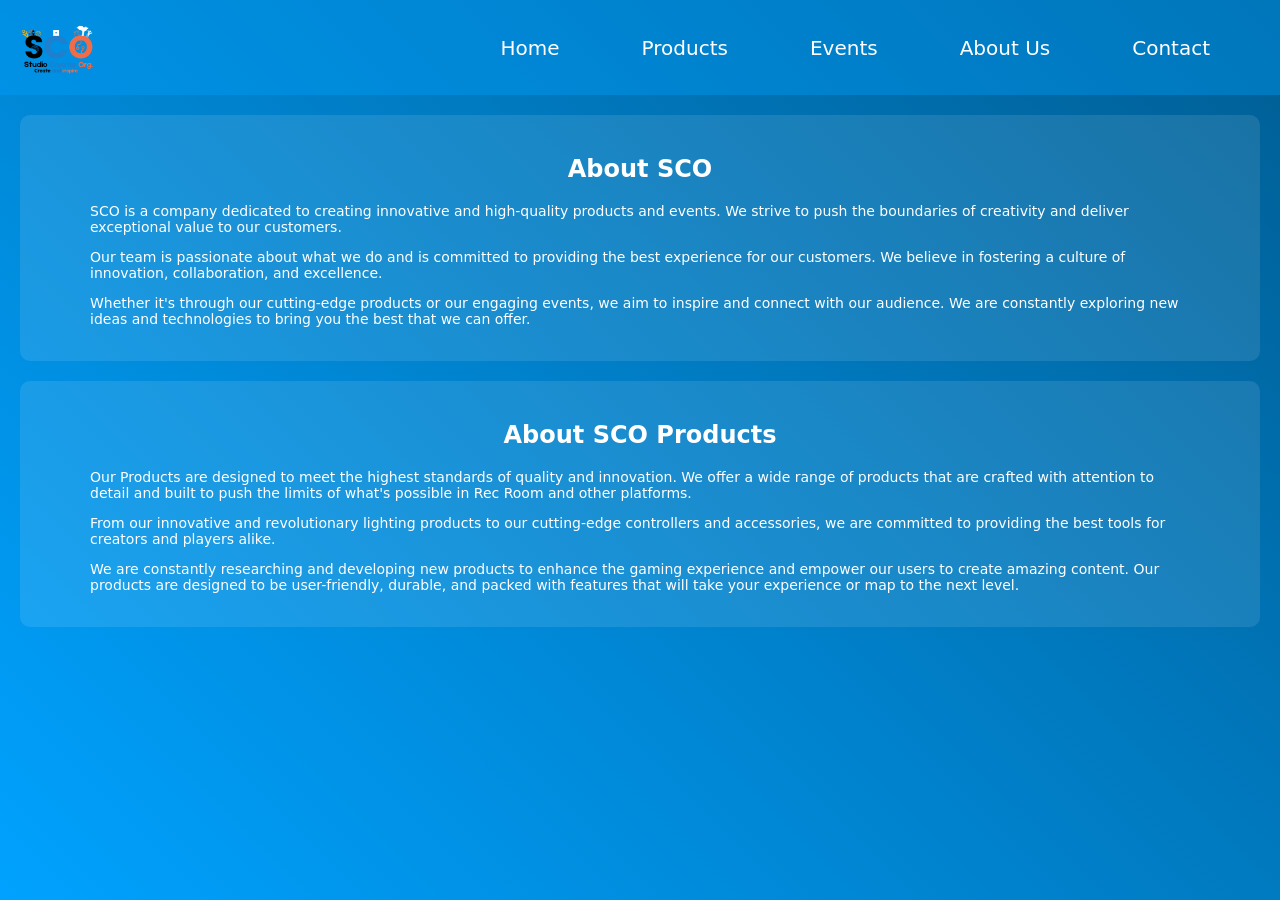
==== About.html @ 5f317377 "Test 1" ====
<!DOCTYPE html>
<html lang="en">
<head>
    <link rel="stylesheet" href="Style.css">
    <meta charset="UTF-8">
    <meta name="viewport" content="width=device-width, initial-scale=1.0">
    <title>About SCO</title>
</head>
<body>
    <nav>
        <img src="lib/Logos/SCO.png" alt="Logo" width="75" height="75">
        <ul>
            <li><a href="Home.html">Home</a></li>
            <li><a href="Products.html">Products</a></li>
            <li><a href="Events.html">Events</a></li>
            <li><a href="About.html">About Us</a></li>
            <li><a href="Contact.html">Contact</a></li>
        </ul>
        <button class="menu-btn"><svg xmlns="http://www.w3.org/2000/svg" viewBox="0 0 640 640"><path d="M96 160C96 142.3 110.3 128 128 128L512 128C529.7 128 544 142.3 544 160C544 177.7 529.7 192 512 192L128 192C110.3 192 96 177.7 96 160zM96 320C96 302.3 110.3 288 128 288L512 288C529.7 288 544 302.3 544 320C544 337.7 529.7 352 512 352L128 352C110.3 352 96 337.7 96 320zM544 480C544 497.7 529.7 512 512 512L128 512C110.3 512 96 497.7 96 480C96 462.3 110.3 448 128 448L512 448C529.7 448 544 462.3 544 480z"/></svg></button>
    </nav>

    <main>
        <section>
            <h1>About SCO</h1>
            <p>SCO is a company dedicated to creating innovative and high-quality products and events. We strive to push the boundaries of creativity and deliver exceptional value to our customers.</p>
            <p>Our team is passionate about what we do and is committed to providing the best experience for our customers. We believe in fostering a culture of innovation, collaboration, and excellence.</p>
            <p>Whether it's through our cutting-edge products or our engaging events, we aim to inspire and connect with our audience. We are constantly exploring new ideas and technologies to bring you the best that we can offer.</p>
        </section>


        <section>
             <h1>About SCO Products</h1>
             <p>Our Products are designed to meet the highest standards of quality and innovation. We offer a wide range of products that are crafted with attention to detail and built to push the limits of what's possible in Rec Room and other platforms.</p>
            <p>From our innovative and revolutionary lighting products to our cutting-edge controllers and accessories, we are committed to providing the best tools for creators and players alike.</p>
            <p>We are constantly researching and developing new products to enhance the gaming experience and empower our users to create amazing content. Our products are designed to be user-friendly, durable, and packed with features that will take your experience or map to the next level.</p>
        </section>
    </main>
</body>
</html>
---- Style.css ----
html, body {
  background: content-box linear-gradient(45deg, #00a2ff, #005e94); color: var(--text);
    font-family: system-ui, -apple-system, Segoe UI, Roboto, Inter, Arial, sans-serif;
    min-height: 100vh;
    margin: 0;
    display: flex;
    flex-direction: column;
}

h1 {
    text-align: center;
    color: white;
    font-size-adjust: auto;
}

h2 {
    font-weight: lighter;   
    text-align: center;
    color: white;
    font-size-adjust: auto;
}

h3 {
    margin-left: 50px;
    margin-right: 50px;
    font-size-adjust: auto;
}

h4 {
    margin-left: 50px;
    margin-right: 50px;
    font-size-adjust: auto;
}

h5 {
    margin-left: 50px;
    margin-right: 50px;
    font-size: 15px;
    font-weight: lighter;
}

p {
    margin-left: 50px;
    margin-right: 50px;
    font-size: 14px;
    color: white;
    font-size-adjust: auto;
}

li {
    margin-left: 55px;
    margin-right: 50px;
    font-size: max(14px);
    font-size-adjust: auto;
    color: white;
}

nav {
    display: flex;
    align-items: center;
    background-color: #00a2ff5c;
    padding: 10px 20px;
    justify-content: space-between;
}

nav img {
    margin-right: max(20px, 2.5vw);
}

nav ul {
    list-style: none;
    display: flex;
    align-items: center;
    justify-content: right;
}

nav ul li {
    margin-left: max(20px, 2.5vw);
}

nav a {
    color: white;
    text-decoration: none;
    font-size: max(20px);
}

section {
    margin: 20px;
    padding: 20px;
    background-color: rgba(255, 255, 255, 0.1);
    border-radius: 10px;
}

.section h2 {
    margin-top: 0;
}

.section h3 {
    margin-top: 0;
}

.product-grid h3 {
    text-align: center;
    color: white;
}

.section-title {
    text-align: center;
    color: white;
}

.shop-btn {
    display: inline-block;
    padding: 10px 20px;
    background-color: #1facff;
    color: white;
    text-decoration: none;
    border-radius: 5px;
    font-size: 16px;
    margin-top: 20px;
    transition: 0.2s;
    position: relative;
    left: 50%;
    transform: translateX(-50%);
}

.shop-btn:hover {
    background-color: #0e8cd9;
    transform: translateX(-50%) rotateZ(2deg);
    transition: 0.2s;
}

.event-grid {
    display: grid;
    grid-template-columns: repeat(auto-fit, minmax(350px, 400px));
    gap: 20px;
    margin-top: 20px;
}

.event-card {
    background-color: rgba(255, 255, 255, 0.1);
    border-radius: 10px;
    width: 80%;
    padding: 16px;
    text-align: center;
    transition: 0.2s;
    justify-self: center;
    align-items: center;
}

.event-card:hover {
    background-color: rgba(255, 255, 255, 0.2);
    width: 85%;
    transition: 0.2s;
}

.event-card img {
    width: 80%;
    height: auto;
    object-fit: cover;
    height: 200px;
    width: 100%;
    border-radius: 10px;
}

.event-card h3 {
    margin: 10px;
    margin-left: 15px;
    text-align: left;
    color: white;
}

.event-card p {
    margin-left: 10px;
    margin: 5px;
    color: white;
    text-align: left;
}

.btn {
    display: inline-block;
    padding: 10px 20px;
    background-color: #1a88c7;
    color: white;
    text-decoration: none;
    border-radius: 5px;
    font-size: 16px;
    margin-top: 20px;
    transition: 0.2s;
}

.btn:hover {
    background-color: #0f8cd4;
    transition: 0.2s;
}

.btn-contact {
    display: inline-block;
    padding: 10px 20px;
    background-color: #1facff;
    color: white;
    text-decoration: none;
    border-radius: 5px;
    font-size: 16px;
    margin-top: 20px;
    transition: 0.2s;
}

.product-grid {
    display: grid;
    grid-template-columns: repeat(auto-fit, minmax(200px, 1fr));
    gap: 20px;
    margin-top: 20px;
}

.product-card {
    background-color: rgba(255, 255, 255, 0.1);
    border-radius: 10px;
    width: 80%;
    padding: 20px;
    text-align: center;
    transition: 0.2s;
    justify-self: center;
}

.product-card:hover {
    background-color: rgba(255, 255, 255, 0.2);
    width: 85%;
    transition: 0.2s;
}

.product-card img {
    object-fit: cover;
    height: 175px;
    width: 250px;
    border-radius: 10px;
}

.product-card h3 {
    margin-top: 10px;
    color: white;
}

.product-card p {
    color: white;
    font-size: 14px;
}

.footer {
    text-align: center;
    padding: 20px;
    background-color: rgba(255, 255, 255, 0.2);
    color: white;
    margin-top: auto;
}

@media (max-width: 1024px) {
    nav ul {
        display: none;
    }
    .menu-btn {
        display: block;
        cursor: pointer;
    }

}

@media (min-width: 1025px) {
    .menu-btn {
        display: none;
    }
    nav ul {
        display: flex;
    }
}

.menu-btn {
    width: 50px;
    height: 50px;
    font-size: 24px;
    border-radius: 20%;
    background-color: white;
    color: #1facff;
    border: none;
    justify-items: center;
}

.menu-btn:hover {
    background-color: #ffffffdc;
    color: white;
    transition: 0.2s;
}

.menu-btn i {
    pointer-events: none;
}
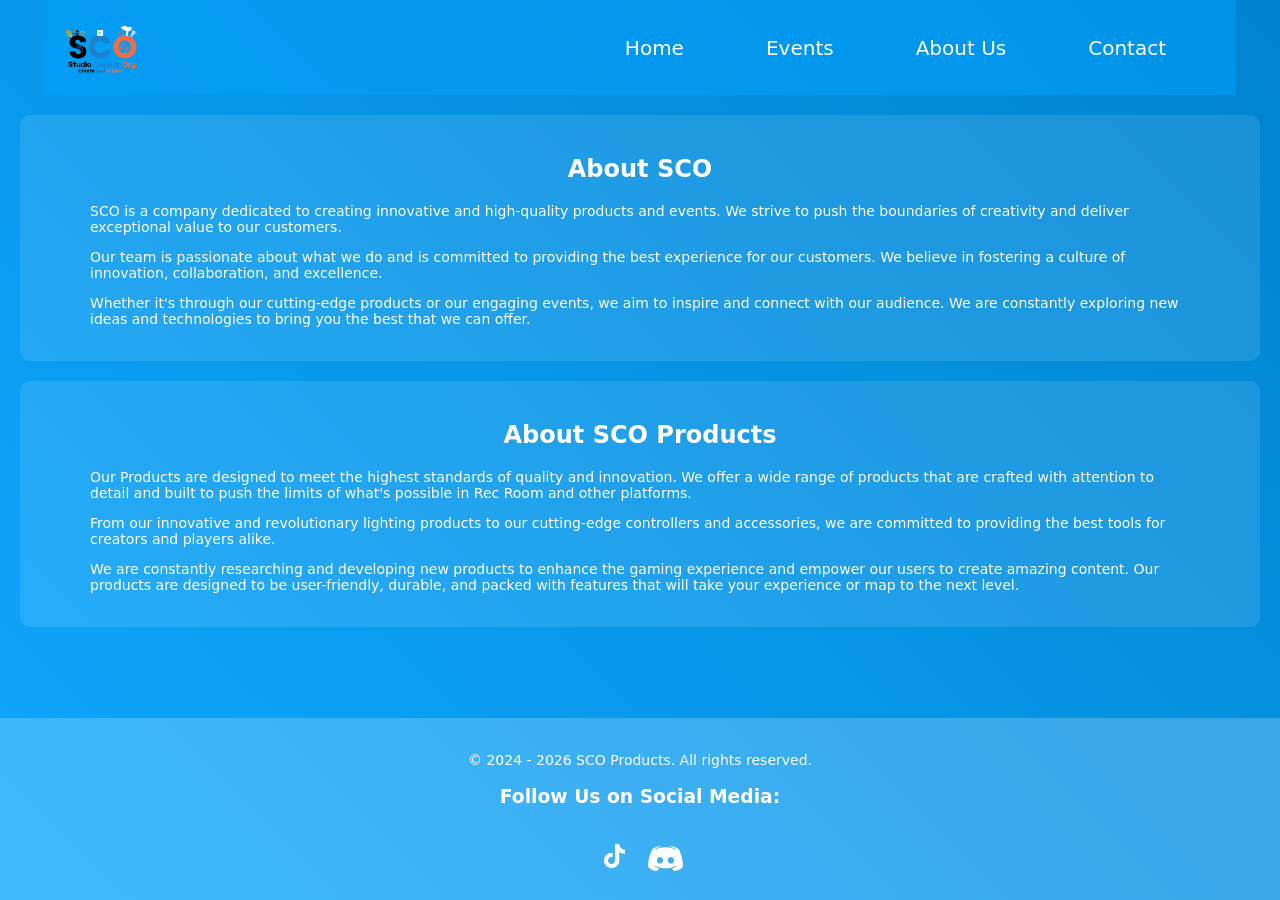
==== commit 0ee41241: "Official Site 1.0" ====
--- a/About.html
+++ b/About.html
@@ -11,7 +11,6 @@
         <img src="lib/Logos/SCO.png" alt="Logo" width="75" height="75">
         <ul>
             <li><a href="Home.html">Home</a></li>
-            <li><a href="Products.html">Products</a></li>
             <li><a href="Events.html">Events</a></li>
             <li><a href="About.html">About Us</a></li>
             <li><a href="Contact.html">Contact</a></li>
@@ -35,5 +34,11 @@
             <p>We are constantly researching and developing new products to enhance the gaming experience and empower our users to create amazing content. Our products are designed to be user-friendly, durable, and packed with features that will take your experience or map to the next level.</p>
         </section>
     </main>
+    <footer class="footer">
+        <p>&copy; 2024 - 2026 SCO Products. All rights reserved.</p>
+        <h3>Follow Us on Social Media:</h3>
+        <a href="https://www.tiktok.com/@scotheatreproductions?_r=1&_t=ZN-94D1LMVOd98" class="btn-soc"> <img src="lib/Logos/TikTok_logo.png" alt="TikTok Logo" width="35" height="40"></a>
+        <a href="https://discord.gg/TfsWUN5mEh" class="btn-soc"> <img src="lib/Logos/Discord_logo.png" alt="Discord Logo" width="35" height="35"></a>
+    </footer>
 </body>
 </html>
--- a/Style.css
+++ b/Style.css
@@ -1,5 +1,5 @@
 html, body {
-  background: content-box linear-gradient(45deg, #00a2ff, #005e94); color: var(--text);
+  background: content-box linear-gradient(45deg, #0fa7ff, #0083cf); color: var(--text);
     font-family: system-ui, -apple-system, Segoe UI, Roboto, Inter, Arial, sans-serif;
     min-height: 100vh;
     margin: 0;
@@ -58,9 +58,12 @@
 nav {
     display: flex;
     align-items: center;
-    background-color: #00a2ff5c;
+    align-self: center;
+    background-color: #00a2ff84;
     padding: 10px 20px;
     justify-content: space-between;
+    align-items: center;
+    width: 90%
 }
 
 nav img {
@@ -79,9 +82,16 @@
 }
 
 nav a {
+    background-color: transparent;
     color: white;
     text-decoration: none;
     font-size: max(20px);
+    transition: 0.2s;
+}
+
+nav a:hover {
+    color: #1facff;
+    transition: 0.2s;
 }
 
 section {
@@ -180,7 +190,7 @@
 .btn {
     display: inline-block;
     padding: 10px 20px;
-    background-color: #1a88c7;
+    background-color: #1a88c778;
     color: white;
     text-decoration: none;
     border-radius: 5px;
@@ -192,17 +202,50 @@
 .btn:hover {
     background-color: #0f8cd4;
     transition: 0.2s;
+    transform: translateY(-3px);
 }
 
 .btn-contact {
     display: inline-block;
     padding: 10px 20px;
-    background-color: #1facff;
+    background-color: #1a88c778;
     color: white;
     text-decoration: none;
     border-radius: 5px;
     font-size: 16px;
     margin-top: 20px;
+    transition: 0.2s;
+}
+
+.btn-contact:hover {
+    background-color: #0f8cd4;
+    transition: 0.2s;
+    transform: translateY(-3px);
+}
+
+.btn-soc {
+    display: inline-block;
+    padding: 0px 5px;
+    background-color: transparent;
+    color: white;
+    text-decoration: none;
+    border-radius: 5px;
+    font-size: 16px;
+    margin-top: 10px;
+    transition: 0.2s;
+}
+
+.btn-soc ul {
+    list-style: none;
+    display: flex;
+    align-items: center;
+    justify-content: right;
+}
+
+.btn-soc:hover {
+    background-color: transparent;
+    color: #1facff;
+    transform: translateY(-5px);
     transition: 0.2s;
 }
 
@@ -254,7 +297,7 @@
     margin-top: auto;
 }
 
-@media (max-width: 1024px) {
+@media (max-width: 760px) {
     nav ul {
         display: none;
     }
@@ -265,7 +308,7 @@
 
 }
 
-@media (min-width: 1025px) {
+@media (min-width: 761px) {
     .menu-btn {
         display: none;
     }
@@ -283,6 +326,7 @@
     color: #1facff;
     border: none;
     justify-items: center;
+    display: none;
 }
 
 .menu-btn:hover {
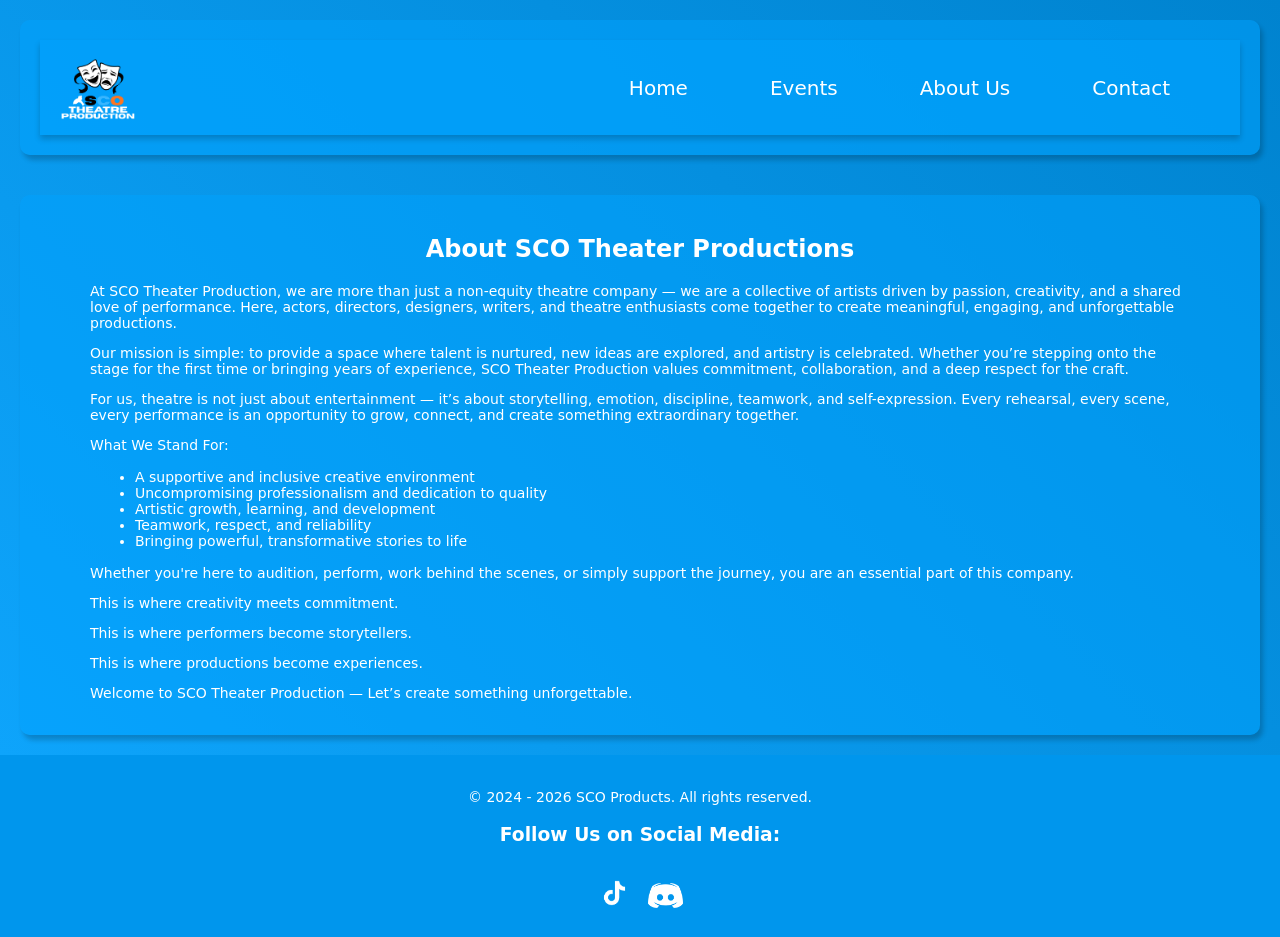
==== commit 34ec260c: "Official Site 1.2" ====
--- a/About.html
+++ b/About.html
@@ -7,8 +7,9 @@
     <title>About SCO</title>
 </head>
 <body>
+    <section class="Top">
     <nav>
-        <img src="lib/Logos/SCO.png" alt="Logo" width="75" height="75">
+        <img src="lib/Logos/SCO_Theatre.png" alt="Logo" width="75" height="75">
         <ul>
             <li><a href="Home.html">Home</a></li>
             <li><a href="Events.html">Events</a></li>
@@ -17,21 +18,30 @@
         </ul>
         <button class="menu-btn"><svg xmlns="http://www.w3.org/2000/svg" viewBox="0 0 640 640"><path d="M96 160C96 142.3 110.3 128 128 128L512 128C529.7 128 544 142.3 544 160C544 177.7 529.7 192 512 192L128 192C110.3 192 96 177.7 96 160zM96 320C96 302.3 110.3 288 128 288L512 288C529.7 288 544 302.3 544 320C544 337.7 529.7 352 512 352L128 352C110.3 352 96 337.7 96 320zM544 480C544 497.7 529.7 512 512 512L128 512C110.3 512 96 497.7 96 480C96 462.3 110.3 448 128 448L512 448C529.7 448 544 462.3 544 480z"/></svg></button>
     </nav>
+    </section>
 
     <main>
-        <section>
-            <h1>About SCO</h1>
-            <p>SCO is a company dedicated to creating innovative and high-quality products and events. We strive to push the boundaries of creativity and deliver exceptional value to our customers.</p>
-            <p>Our team is passionate about what we do and is committed to providing the best experience for our customers. We believe in fostering a culture of innovation, collaboration, and excellence.</p>
-            <p>Whether it's through our cutting-edge products or our engaging events, we aim to inspire and connect with our audience. We are constantly exploring new ideas and technologies to bring you the best that we can offer.</p>
-        </section>
 
 
         <section>
-             <h1>About SCO Products</h1>
-             <p>Our Products are designed to meet the highest standards of quality and innovation. We offer a wide range of products that are crafted with attention to detail and built to push the limits of what's possible in Rec Room and other platforms.</p>
-            <p>From our innovative and revolutionary lighting products to our cutting-edge controllers and accessories, we are committed to providing the best tools for creators and players alike.</p>
-            <p>We are constantly researching and developing new products to enhance the gaming experience and empower our users to create amazing content. Our products are designed to be user-friendly, durable, and packed with features that will take your experience or map to the next level.</p>
+             <h1>About SCO Theater Productions</h1>
+            <p>At SCO Theater Production, we are more than just a non-equity theatre company — we are a collective of artists driven by passion, creativity, and a shared love of performance. Here, actors, directors, designers, writers, and theatre enthusiasts come together to create meaningful, engaging, and unforgettable productions.</p>
+            <p>Our mission is simple: to provide a space where talent is nurtured, new ideas are explored, and artistry is celebrated. Whether you’re stepping onto the stage for the first time or bringing years of experience, SCO Theater Production values commitment, collaboration, and a deep respect for the craft.</p>
+            <p>For us, theatre is not just about entertainment — it’s about storytelling, emotion, discipline, teamwork, and self-expression. Every rehearsal, every scene, every performance is an opportunity to grow, connect, and create something extraordinary together.</p>
+            <p>What We Stand For:</p>
+            <ul> 
+                <li>A supportive and inclusive creative environment</li>
+                <li>Uncompromising professionalism and dedication to quality</li>
+                <li>Artistic growth, learning, and development</li>
+                <li>Teamwork, respect, and reliability</li>
+                <li>Bringing powerful, transformative stories to life</li>
+            </ul>
+            <p>Whether you're here to audition, perform, work behind the scenes, or simply support the journey, you are an essential part of this company.</p>
+            <p>This is where creativity meets commitment.</p>
+            <p>This is where performers become storytellers.</p>
+            <p>This is where productions become experiences.</p>
+
+            <p>Welcome to SCO Theater Production — Let’s create something unforgettable.</p>
         </section>
     </main>
     <footer class="footer">
--- a/Style.css
+++ b/Style.css
@@ -56,14 +56,11 @@
 }
 
 nav {
-    display: flex;
-    align-items: center;
-    align-self: center;
+    box-shadow: 0px 4px 6px 0px rgba(0, 0, 0, 0.2);
+    display: flex;
     background-color: #00a2ff84;
     padding: 10px 20px;
     justify-content: space-between;
-    align-items: center;
-    width: 90%
 }
 
 nav img {
@@ -97,8 +94,9 @@
 section {
     margin: 20px;
     padding: 20px;
-    background-color: rgba(255, 255, 255, 0.1);
-    border-radius: 10px;
+    background-color: #00a2ff84;
+    border-radius: 10px;
+    box-shadow: 3px 5px 5px 0px rgba(0, 0, 0, 0.2);
 }
 
 .section h2 {
@@ -107,6 +105,11 @@
 
 .section h3 {
     margin-top: 0;
+}
+
+.Top {
+    text-align: center;
+    color: white;
 }
 
 .product-grid h3 {
@@ -142,7 +145,7 @@
 
 .event-grid {
     display: grid;
-    grid-template-columns: repeat(auto-fit, minmax(350px, 400px));
+    grid-template-columns: repeat(auto-fit, minmax(250px, 400px));
     gap: 20px;
     margin-top: 20px;
 }
@@ -190,7 +193,7 @@
 .btn {
     display: inline-block;
     padding: 10px 20px;
-    background-color: #1a88c778;
+    background-color: rgb(0, 150, 237);
     color: white;
     text-decoration: none;
     border-radius: 5px;
@@ -208,7 +211,7 @@
 .btn-contact {
     display: inline-block;
     padding: 10px 20px;
-    background-color: #1a88c778;
+    background-color: rgb(0, 150, 237);
     color: white;
     text-decoration: none;
     border-radius: 5px;
@@ -292,9 +295,50 @@
 .footer {
     text-align: center;
     padding: 20px;
-    background-color: rgba(255, 255, 255, 0.2);
+    background-color: rgb(0, 150, 237);
     color: white;
     margin-top: auto;
+}
+
+.menu {
+    position: fixed;
+    top: 0;
+    left: 0;
+    width: 150px;
+    height: 100%;
+    background-color: #00a2ff;
+    display: flex;
+    align-content: center;
+    flex-direction: column;
+    align-items: center;
+    box-shadow: 0px 4px 6px 0px rgba(0, 0, 0, 0.2);
+}
+
+.menu ul {
+    list-style: none;
+    display: flex;
+    flex-direction: column;
+    align-items: center;
+    justify-content: center;
+    height: 100%;
+    padding: 0;
+}
+
+.menu ul li {
+    margin: 20px 0;
+}
+
+.menu ul li a {
+    background-color: transparent;
+    color: white;
+    text-decoration: none;
+    font-size: 18px;
+    transition: 0.2s;
+}
+
+.menu ul li a:hover {
+    color: #1facff;
+    transition: 0.2s;
 }
 
 @media (max-width: 760px) {
@@ -315,6 +359,20 @@
     nav ul {
         display: flex;
     }
+    .menu {
+        display: none;
+    }
+}
+
+@media (max-width: 450px) {
+    .event-grid {
+        grid-template-columns: 1fr;
+    }
+    .product-grid {
+        grid-template-columns: 1fr;
+    }
+
+    
 }
 
 .menu-btn {
@@ -326,15 +384,419 @@
     color: #1facff;
     border: none;
     justify-items: center;
+}
+
+html, body {
+  background: content-box linear-gradient(45deg, #0fa7ff, #0083cf); color: var(--text);
+    font-family: system-ui, -apple-system, Segoe UI, Roboto, Inter, Arial, sans-serif;
+    min-height: 100vh;
+    margin: 0;
+    display: flex;
+    flex-direction: column;
+}
+
+h1 {
+    text-align: center;
+    color: white;
+    font-size-adjust: auto;
+}
+
+h2 {
+    font-weight: lighter;   
+    text-align: center;
+    color: white;
+    font-size-adjust: auto;
+}
+
+h3 {
+    margin-left: 50px;
+    margin-right: 50px;
+    font-size-adjust: auto;
+}
+
+h4 {
+    margin-left: 50px;
+    margin-right: 50px;
+    font-size-adjust: auto;
+}
+
+h5 {
+    margin-left: 50px;
+    margin-right: 50px;
+    font-size: 15px;
+    font-weight: lighter;
+}
+
+p {
+    margin-left: 50px;
+    margin-right: 50px;
+    font-size: 14px;
+    color: white;
+    font-size-adjust: auto;
+}
+
+li {
+    margin-left: 55px;
+    margin-right: 50px;
+    font-size: max(14px);
+    font-size-adjust: auto;
+    color: white;
+}
+
+nav {
+    box-shadow: 0px 4px 6px 0px rgba(0, 0, 0, 0.2);
+    display: flex;
+    background-color: #00a2ff84;
+    padding: 10px 20px;
+    justify-content: space-between;
+}
+
+nav img {
+    margin-right: max(20px, 2.5vw);
+}
+
+nav ul {
+    list-style: none;
+    display: flex;
+    align-items: center;
+    justify-content: right;
+}
+
+nav ul li {
+    margin-left: max(20px, 2.5vw);
+}
+
+nav a {
+    background-color: transparent;
+    color: white;
+    text-decoration: none;
+    font-size: max(20px);
+    transition: 0.2s;
+}
+
+nav a:hover {
+    color: #1facff;
+    transition: 0.2s;
+}
+
+section {
+    margin: 20px;
+    padding: 20px;
+    background-color: #00a2ff84;
+    border-radius: 10px;
+    box-shadow: 3px 5px 5px 0px rgba(0, 0, 0, 0.2);
+}
+
+.section h2 {
+    margin-top: 0;
+}
+
+.section h3 {
+    margin-top: 0;
+}
+
+.Top {
+    text-align: center;
+    color: white;
+}
+
+.product-grid h3 {
+    text-align: center;
+    color: white;
+}
+
+.section-title {
+    text-align: center;
+    color: white;
+}
+
+.shop-btn {
+    display: inline-block;
+    padding: 10px 20px;
+    background-color: #1facff;
+    color: white;
+    text-decoration: none;
+    border-radius: 5px;
+    font-size: 16px;
+    margin-top: 20px;
+    transition: 0.2s;
+    position: relative;
+    left: 50%;
+    transform: translateX(-50%);
+}
+
+.shop-btn:hover {
+    background-color: #0e8cd9;
+    transform: translateX(-50%) rotateZ(2deg);
+    transition: 0.2s;
+}
+
+.event-grid {
+    display: grid;
+    grid-template-columns: repeat(auto-fit, minmax(250px, 400px));
+    gap: 20px;
+    margin-top: 20px;
+}
+
+.event-card {
+    background-color: rgba(255, 255, 255, 0.1);
+    border-radius: 10px;
+    width: 80%;
+    padding: 16px;
+    text-align: center;
+    transition: 0.2s;
+    justify-self: center;
+    align-items: center;
+}
+
+.event-card:hover {
+    background-color: rgba(255, 255, 255, 0.2);
+    width: 85%;
+    transition: 0.2s;
+}
+
+.event-card img {
+    width: 80%;
+    height: auto;
+    object-fit: cover;
+    height: 200px;
+    width: 100%;
+    border-radius: 10px;
+}
+
+.event-card h3 {
+    margin: 10px;
+    margin-left: 15px;
+    text-align: left;
+    color: white;
+}
+
+.event-card p {
+    margin-left: 10px;
+    margin: 5px;
+    color: white;
+    text-align: left;
+}
+
+.btn {
+    display: inline-block;
+    padding: 10px 20px;
+    background-color: rgb(0, 150, 237);
+    color: white;
+    text-decoration: none;
+    border-radius: 5px;
+    font-size: 16px;
+    margin-top: 20px;
+    transition: 0.2s;
+}
+
+.btn:hover {
+    background-color: #0f8cd4;
+    transition: 0.2s;
+    transform: translateY(-3px);
+}
+
+.btn-contact {
+    display: inline-block;
+    padding: 10px 20px;
+    background-color: rgb(0, 150, 237);
+    color: white;
+    text-decoration: none;
+    border-radius: 5px;
+    font-size: 16px;
+    margin-top: 20px;
+    transition: 0.2s;
+}
+
+.btn-contact:hover {
+    background-color: #0f8cd4;
+    transition: 0.2s;
+    transform: translateY(-3px);
+}
+
+.btn-soc {
+    display: inline-block;
+    padding: 0px 5px;
+    background-color: transparent;
+    color: white;
+    text-decoration: none;
+    border-radius: 5px;
+    font-size: 16px;
+    margin-top: 10px;
+    transition: 0.2s;
+}
+
+.btn-soc ul {
+    list-style: none;
+    display: flex;
+    align-items: center;
+    justify-content: right;
+}
+
+.btn-soc:hover {
+    background-color: transparent;
+    color: #1facff;
+    transform: translateY(-5px);
+    transition: 0.2s;
+}
+
+.product-grid {
+    display: grid;
+    grid-template-columns: repeat(auto-fit, minmax(200px, 1fr));
+    gap: 20px;
+    margin-top: 20px;
+}
+
+.product-card {
+    background-color: rgba(255, 255, 255, 0.1);
+    border-radius: 10px;
+    width: 80%;
+    padding: 20px;
+    text-align: center;
+    transition: 0.2s;
+    justify-self: center;
+}
+
+.product-card:hover {
+    background-color: rgba(255, 255, 255, 0.2);
+    width: 85%;
+    transition: 0.2s;
+}
+
+.product-card img {
+    object-fit: cover;
+    height: 175px;
+    width: 250px;
+    border-radius: 10px;
+}
+
+.product-card h3 {
+    margin-top: 10px;
+    color: white;
+}
+
+.product-card p {
+    color: white;
+    font-size: 14px;
+}
+
+.footer {
+    text-align: center;
+    padding: 20px;
+    background-color: rgb(0, 150, 237);
+    color: white;
+    margin-top: auto;
+}
+
+.menu {
+    position: fixed;
+    top: 0;
+    left: 0;
+    width: 150px;
+    height: 100%;
+    background-color: #00a2ff;
+    display: flex;
+    align-content: center;
+    flex-direction: column;
+    align-items: center;
+    box-shadow: 0px 4px 6px 0px rgba(0, 0, 0, 0.2);
+    transition: 0.3s;
+}
+
+.menu.is-open {
+    transition: 0.3s;
+}
+
+.menu ul {
+    list-style: none;
+    display: flex;
+    flex-direction: column;
+    align-items: center;
+    justify-content: center;
+    height: 100%;
+    padding: 0;
+}
+
+.menu ul li {
+    margin: 20px 0;
+}
+
+.menu ul li a {
+    background-color: transparent;
+    color: white;
+    text-decoration: none;
+    font-size: 18px;
+    transition: 0.2s;
+}
+
+.menu ul li a:hover {
+    color: #1facff;
+    transition: 0.2s;
+}
+
+@media (max-width: 760px) {
+  .menu { display: none; }
+  .menu.is-open { display: flex; }
+  #menu-toggle:checked ~ .menu {
+    display: flex;
+  }
+  .menu-btn {
+    display: block;
+    cursor: pointer;
+  }
+
+  nav ul {
     display: none;
-}
-
-.menu-btn:hover {
-    background-color: #ffffffdc;
-    color: white;
-    transition: 0.2s;
-}
-
-.menu-btn i {
-    pointer-events: none;
+  }
+}
+
+@media (min-width: 761px) {
+    .menu-btn {
+        display: none;
+    }
+    nav ul {
+        display: flex;
+    }
+    .menu {
+        display: none;
+    }
+}
+
+@media (max-width: 450px) {
+    .event-grid {
+        grid-template-columns: 1fr;
+    }
+    .product-grid {
+        grid-template-columns: 1fr;
+    }
+    .menu {
+        display: none;
+    }
+
+    
+}
+
+.menu-btn {
+    width: 50px;
+    height: 50px;
+    font-size: 24px;
+    border-radius: 20%;
+    background-color: white;
+    color: #1facff;
+    border: none;
+    justify-items: center;
+}
+
+@media (min-width: 761px) {
+  .menu {
+    display: none;
+  }
+
+  .menu-btn {
+    display: none;
+  }
+
+  nav ul {
+    display: flex;
+  }
 }
